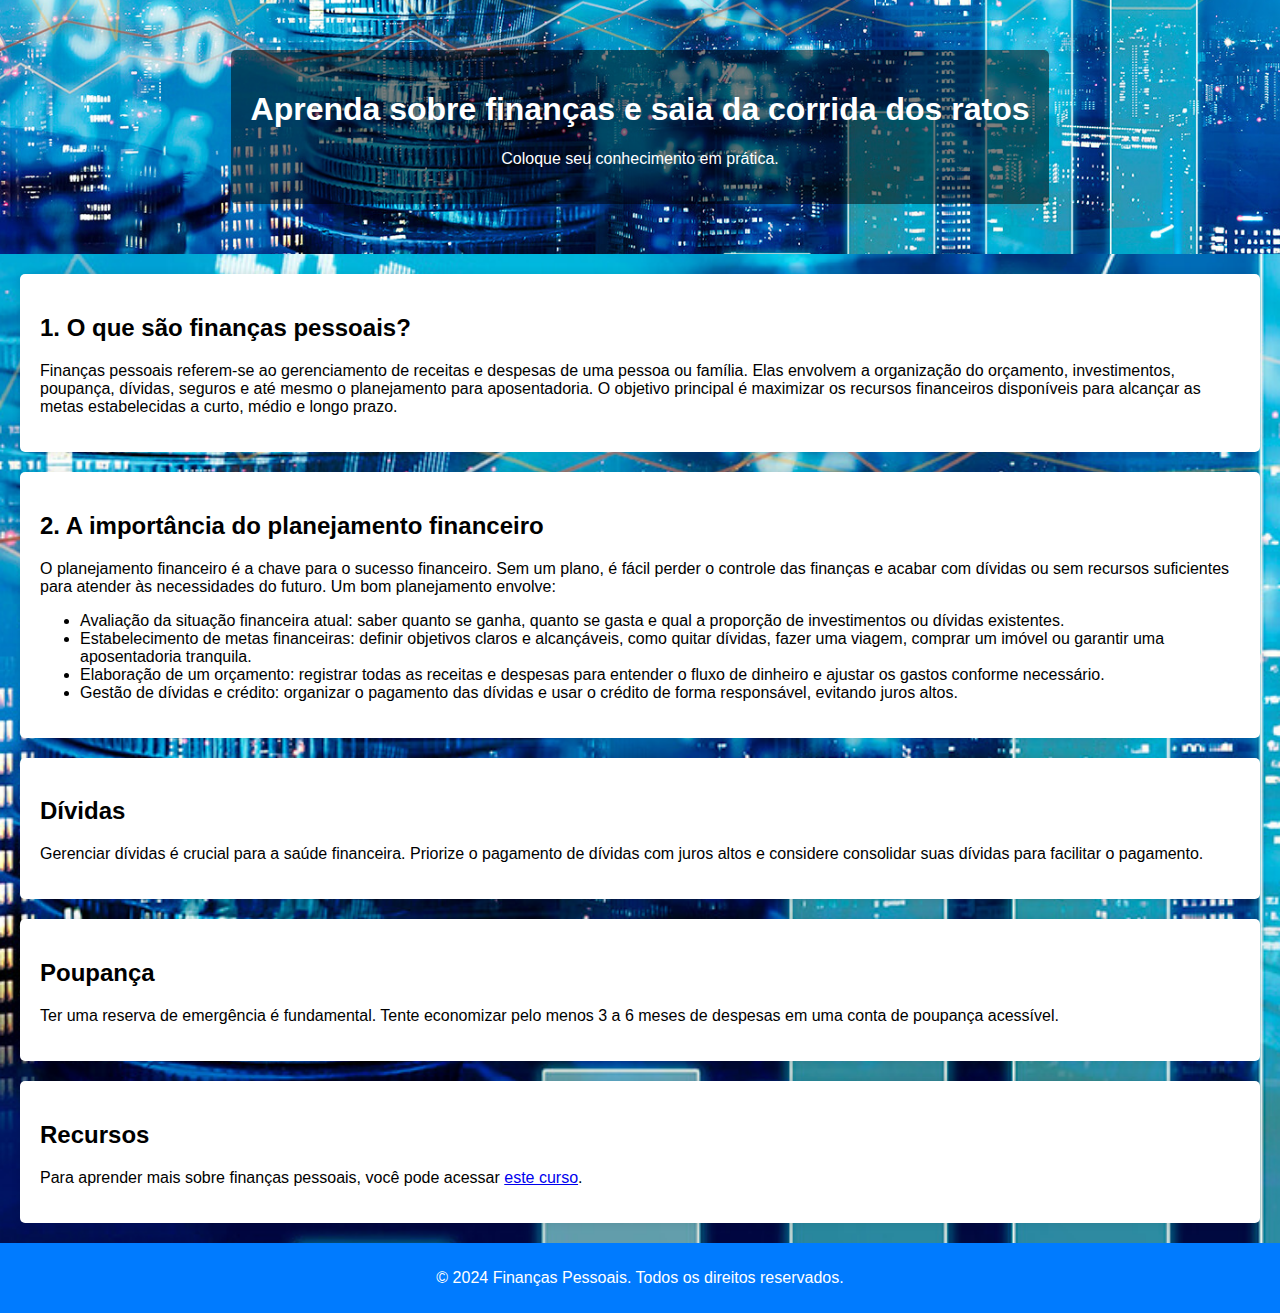
==== index2.html @ 23922bee "Add files via upload" ====
<!DOCTYPE html>
    <html lang="pt-BR">
    <head>
        <meta charset="UTF-8">
        <meta name="viewport" content="width=device-width, initial-scale=1.0">
        <title>Finanças Pessoais</title>
        <style>
            body {
                font-family: Arial, sans-serif;
                margin: 0;
                padding: 0;
                background: url('finanças.png') no-repeat center center;
                background-size: cover; /*faz a imagem se adaptar ao tamanho da tela*/
                
            }
            header {
                background: url('finanças.png') no-repeat center center; /* Adiciona a imagem como fundo */
                background-size: cover; /* Faz a imagem cobrir todo o header */
                color: #fff;
                padding: 50px 0; /* Aumenta o padding para dar espaço ao texto */
                text-align: center;
            }
            header div {
                background-color: rgba(0, 0, 0, 0.5); /* Adiciona um fundo semi-transparente para o texto */
                padding: 20px; /* Adiciona padding ao texto */
                border-radius: 5px; /* Arredonda os cantos do fundo do texto */
                display: inline-block; /* Faz o fundo do texto se ajustar ao tamanho do texto */
            }
            nav {
                margin: 20px 0;
            }
            nav a {
                margin: 0 15px;
                color: #007BFF;
                text-decoration: none;
            }
            section {
                padding: 20px;
                background: #fff;
                margin: 20px;
                border-radius: 5px;
                box-shadow: 0 0 10px rgba(0, 0, 0, 0.1);
            }
            footer {
                text-align: center;
                padding: 10px 0;
                background: #007BFF;
                color: #fff;
                position: relative;
                bottom: 0;
                width: 100%;
            }
    
            /* Estilos responsivos */
            @media (max-width: 768px) {
                header {
                    padding: 30px 0; /* Ajusta o padding em telas menores */
                }
                header div {
                    margin-bottom: 20px; /* Adiciona espaço entre o texto e a imagem */
                }
                nav {
                    flex-direction: column; /* Alinha os links verticalmente */
                }
                nav a {
                    margin: 10px 0; /* Ajusta a margem dos links */
                }
                section {
                    margin: 10px; /* Reduz a margem das seções */
                }
            }
    
            @media (max-width: 480px) {
                nav a {
                    font-size: 14px; /* Reduz o tamanho da fonte dos links */
                }
                section {
                    padding: 15px; /* Reduz o padding das seções */
                }
                h1 {
                    font-size: 20px; /* Ajusta o tamanho do título principal */
                }
                h2 {
                    font-size: 18px; /* Ajusta o tamanho dos subtítulos */
                }
            }
            </style>
    </head>
    <body>
    
    <header>
        <div>
            <h1>Aprenda sobre finanças e saia da corrida dos ratos</h1>
            <p>Coloque seu conhecimento em prática.</p>
        </div>
    </header>
    
    <section id="orçamento">
        <h2>1. O que são finanças pessoais?</h2>
        <p>Finanças pessoais referem-se ao gerenciamento de receitas e despesas de uma pessoa ou família. Elas envolvem a organização do orçamento, investimentos, poupança, dívidas, seguros e até mesmo o planejamento para aposentadoria. O objetivo principal é maximizar os recursos financeiros disponíveis para alcançar as metas estabelecidas a curto, médio e longo prazo.</p>
    </section>
    
    

    <section id="investimentos">
        <h2>2. A importância do planejamento financeiro</h2>
        <p>O planejamento financeiro é a chave para o sucesso financeiro. Sem um plano, é fácil perder o controle das finanças e acabar com dívidas ou sem recursos suficientes para atender às necessidades do futuro. Um bom planejamento envolve:</p>
        <ul>
    <li>Avaliação da situação financeira atual: saber quanto se ganha, quanto se gasta e qual a proporção de investimentos ou dívidas existentes.</li>
    <li>Estabelecimento de metas financeiras: definir objetivos claros e alcançáveis, como quitar dívidas, fazer uma viagem, comprar um imóvel ou garantir uma aposentadoria tranquila.</li>
    <li>Elaboração de um orçamento: registrar todas as receitas e despesas para entender o fluxo de dinheiro e ajustar os gastos conforme necessário.</li>
    <li>Gestão de dívidas e crédito: organizar o pagamento das dívidas e usar o crédito de forma responsável, evitando juros altos.</li>
</section>

<section id="dívidas">
    <h2>Dívidas</h2>
    <p>Gerenciar dívidas é crucial para a saúde financeira. Priorize o pagamento de dívidas com juros altos e considere consolidar suas dívidas para facilitar o pagamento.</p>
</section>

<section id="poupança">
    <h2>Poupança</h2>
    <p>Ter uma reserva de emergência é fundamental. Tente economizar pelo menos 3 a 6 meses de despesas em uma conta de poupança acessível.</p>
</section>

<section id="recursos">
    <h2>Recursos</h2>
    <p>Para aprender mais sobre finanças pessoais, você pode acessar <a href="https://learningstudioai.com/go/1mvHMoBfqFBRCBuzhlXK" target="_blank">este curso</a>.</p>
</section>

<footer>
    <p>&copy; 2024 Finanças Pessoais. Todos os direitos reservados.</p>
</footer>

</body>
</html>
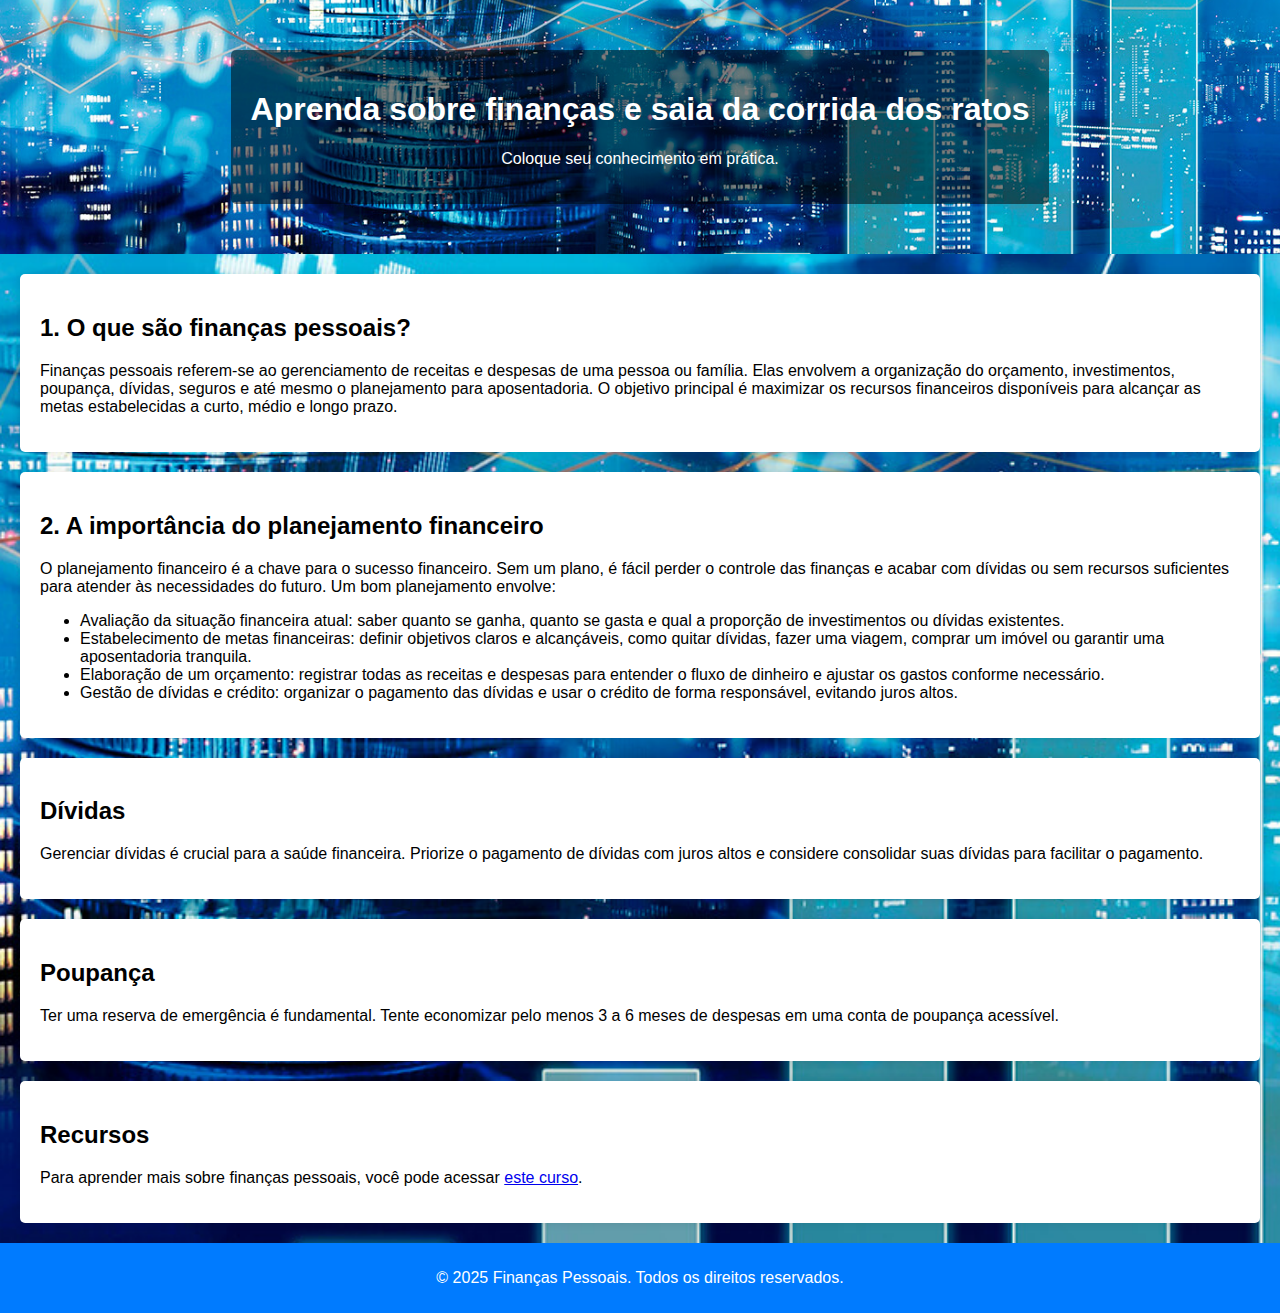
==== commit 73502153: "Update index2.html" ====
--- a/index2.html
+++ b/index2.html
@@ -129,8 +129,8 @@
 </section>
 
 <footer>
-    <p>&copy; 2024 Finanças Pessoais. Todos os direitos reservados.</p>
+    <p>&copy; 2025 Finanças Pessoais. Todos os direitos reservados.</p>
 </footer>
 
 </body>
-</html>+</html>
